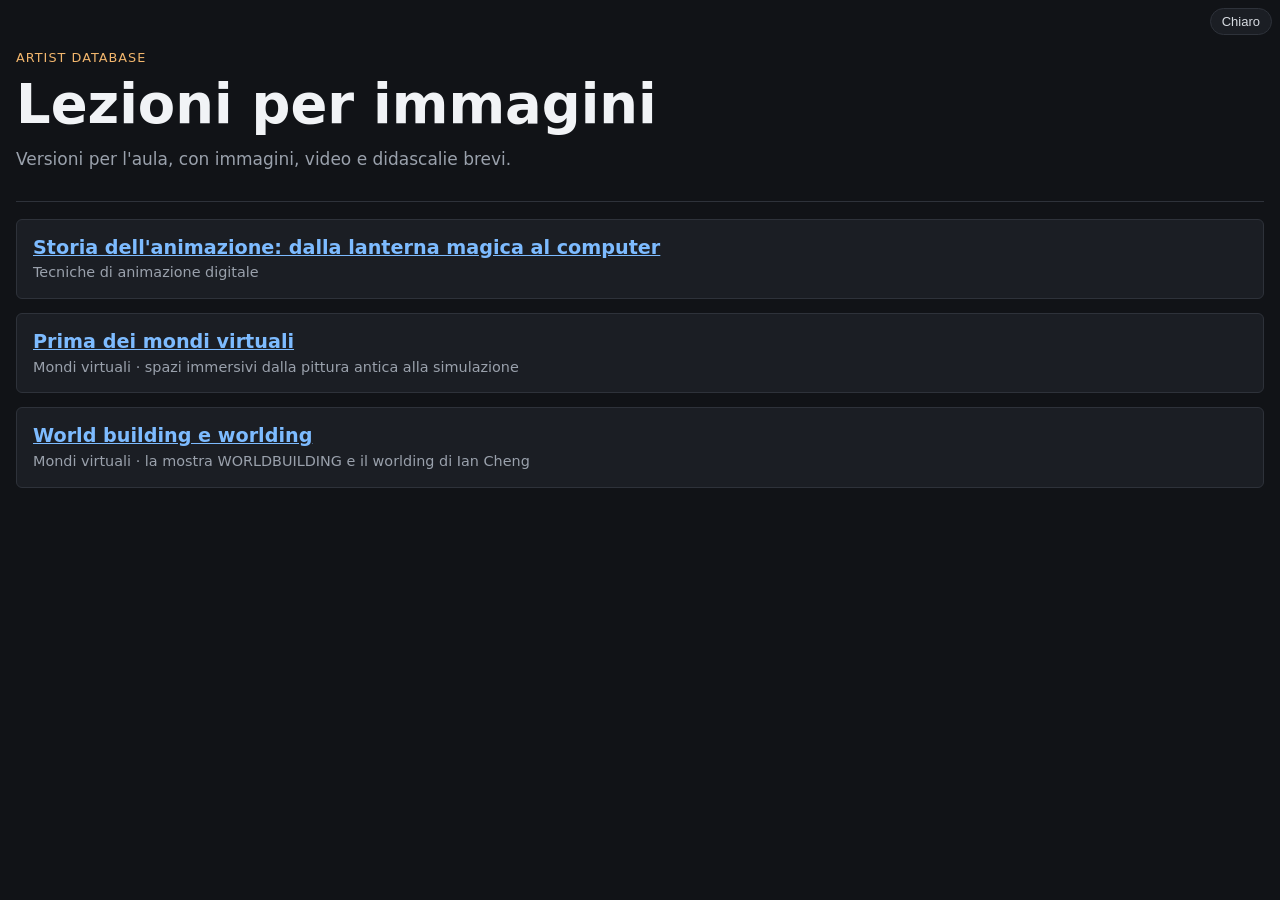
==== lezioni/index.html @ a6354fbe "Lezioni per immagini: storia dell'animazione, prima dei mondi virtuali, world building e worlding Tr" ====
<!doctype html>
<html lang="it">
<head>
<meta charset="utf-8">
<meta name="viewport" content="width=device-width, initial-scale=1">
<meta name="robots" content="noindex">
<title>Lezioni per immagini</title>
<link rel="stylesheet" href="lezioni.css">
<script src="lezioni.js"></script>
</head>
<body>
<main>
<header class="testata">
  <p class="corso">Artist Database</p>
  <h1>Lezioni per immagini</h1>
  <p>Versioni per l'aula, con immagini, video e didascalie brevi.</p>
</header>
<ul class="elenco-lezioni">
  <li><a href="storia-dell-animazione.html">Storia dell'animazione: dalla lanterna magica al computer</a><span>Tecniche di animazione digitale</span></li>
  <li><a href="prima-dei-mondi-virtuali.html">Prima dei mondi virtuali</a><span>Mondi virtuali · spazi immersivi dalla pittura antica alla simulazione</span></li>
  <li><a href="world-building-e-worlding.html">World building e worlding</a><span>Mondi virtuali · la mostra WORLDBUILDING e il worlding di Ian Cheng</span></li>
</ul>
</main>
</body>
</html>
---- lezioni/lezioni.css ----
/* Pagine-lezione: immagini grandi, didascalie brevi, video da avviare in aula. */
:root {
  --sfondo: #111317;
  --pannello: #1b1e24;
  --bordo: #2e323a;
  --testo: #d7dbe1;
  --tenue: #9aa1ac;
  --titolo: #f1f3f6;
  --accento: #f2b66d;
  --link: #7dbbff;
}
:root[data-theme="light"] {
  --sfondo: #fafaf8;
  --pannello: #ffffff;
  --bordo: #dcdcd6;
  --testo: #26282c;
  --tenue: #5f6570;
  --titolo: #111;
  --accento: #9a4b00;
  --link: #0b5cad;
}
* { box-sizing: border-box; }
html { scroll-behavior: smooth; }
body {
  margin: 0;
  background: var(--sfondo);
  color: var(--testo);
  font: 17px/1.5 system-ui, -apple-system, "Segoe UI", Roboto, "Helvetica Neue", Arial, sans-serif;
}
a { color: var(--link); }
main { max-width: 1280px; margin: 0 auto; padding: 0 16px 80px; }

/* testata */
.testata { padding: 48px 0 24px; border-bottom: 1px solid var(--bordo); }
.testata .corso { color: var(--accento); text-transform: uppercase; letter-spacing: .08em; font-size: .8rem; margin: 0 0 8px; }
.testata h1 { color: var(--titolo); font-size: clamp(2rem, 5vw, 3.4rem); line-height: 1.1; margin: 0 0 12px; }
.testata p { color: var(--tenue); margin: 4px 0; max-width: 760px; }
.indice { display: flex; flex-wrap: wrap; gap: 8px; margin: 20px 0 0; padding: 0; list-style: none; }
.indice a { display: block; padding: 5px 12px; border: 1px solid var(--bordo); border-radius: 16px; text-decoration: none; font-size: .85rem; color: var(--testo); }
.indice a:hover { border-color: var(--accento); color: var(--titolo); }

/* blocchi */
section.blocco { padding: 40px 0 8px; border-bottom: 1px solid var(--bordo); scroll-margin-top: 8px; }
section.blocco > h2 { color: var(--titolo); font-size: clamp(1.5rem, 3.4vw, 2.3rem); line-height: 1.15; margin: 0 0 6px; }
section.blocco > h2 .num { color: var(--accento); margin-right: .35em; }
.sotto { color: var(--tenue); font-size: 1.05rem; margin: 0 0 18px; max-width: 820px; }
h3 { color: var(--titolo); font-size: 1.2rem; margin: 30px 0 4px; }
h3 small { color: var(--tenue); font-weight: normal; font-size: .9rem; }
p.nota { max-width: 820px; margin: 6px 0; }
ul.punti { max-width: 860px; padding-left: 20px; margin: 8px 0; }
ul.punti li { margin: 4px 0; }

/* citazioni */
blockquote { margin: 16px 0; padding: 12px 18px; border-left: 3px solid var(--accento); background: var(--pannello); max-width: 860px; }
blockquote p { margin: 0 0 6px; font-size: 1.1rem; color: var(--titolo); }
blockquote cite { font-style: normal; font-size: .85rem; color: var(--tenue); }

/* striscia di immagini */
.striscia { display: flex; gap: 14px; overflow-x: auto; scroll-snap-type: x mandatory; padding: 4px 0 12px; margin: 8px 0; }
.striscia figure { flex: 0 0 auto; max-width: min(640px, 88vw); margin: 0; scroll-snap-align: start; }
.striscia img { display: block; height: clamp(220px, 46vh, 460px); width: auto; max-width: 100%; object-fit: contain; background: #000; border-radius: 4px; cursor: zoom-in; }
.striscia.bassa img { height: clamp(180px, 32vh, 320px); }
figcaption { font-size: .9rem; color: var(--testo); margin-top: 6px; line-height: 1.35; max-width: 640px; }
figcaption small { display: block; color: var(--tenue); font-size: .75rem; margin-top: 2px; }
figure.larga { flex-basis: 100%; max-width: 100%; }
figure.larga img { height: auto; width: 100%; max-height: 60vh; }

/* opere: titolo + testo breve + immagini */
.opera { margin: 26px 0 8px; }
.opera h3 { margin-top: 0; }
.opera p { margin: 2px 0 6px; max-width: 860px; }

/* video */
.video { position: relative; aspect-ratio: 16 / 9; width: min(640px, 88vw); background: #000; border-radius: 4px; overflow: hidden; }
.video img { width: 100%; height: 100%; object-fit: cover; opacity: .85; cursor: pointer; display: block; }
.video button { position: absolute; inset: 0; margin: auto; width: 76px; height: 54px; border: 0; border-radius: 12px; background: rgba(204, 0, 0, .9); cursor: pointer; }
.video button::after { content: ""; position: absolute; left: 31px; top: 15px; border-style: solid; border-width: 12px 0 12px 20px; border-color: transparent transparent transparent #fff; }
.video iframe { position: absolute; inset: 0; width: 100%; height: 100%; border: 0; }
.striscia .video { flex: 0 0 auto; }
figure.con-video { max-width: min(640px, 88vw); }

/* confronto a due colonne */
.due { display: grid; grid-template-columns: repeat(auto-fit, minmax(280px, 1fr)); gap: 14px; margin: 14px 0; }
.due > div { background: var(--pannello); border: 1px solid var(--bordo); border-radius: 6px; padding: 14px 16px; }
.due h4 { margin: 0 0 6px; color: var(--accento); font-size: 1.05rem; }
.due p { margin: 4px 0; }

/* cronologia */
.anno { color: var(--accento); font-weight: bold; font-variant-numeric: tabular-nums; margin-right: .4em; }
.tappe { display: flex; flex-wrap: wrap; gap: 10px; margin: 14px 0 6px; }
.tappe div { flex: 1 1 200px; background: var(--pannello); border: 1px solid var(--bordo); border-radius: 6px; padding: 10px 14px; }
.tappe strong { display: block; font-size: 1.9rem; color: var(--titolo); line-height: 1.1; }
.tappe span { color: var(--tenue); font-size: .9rem; }
.voce { display: grid; grid-template-columns: 7.5rem 1fr; gap: 4px 18px; padding: 18px 0; border-top: 1px dashed var(--bordo); }
.voce:first-of-type { border-top: 0; }
.voce > .data { color: var(--accento); font-weight: bold; font-size: 1.15rem; font-variant-numeric: tabular-nums; }
.voce > .corpo h3 { margin: 0 0 2px; }
.voce > .corpo p { margin: 2px 0 6px; max-width: 860px; }
@media (max-width: 640px) {
  .voce { grid-template-columns: 1fr; }
}

/* fonti */
.fonti { font-size: .85rem; color: var(--tenue); }
.fonti li { margin: 3px 0; }

/* lente: immagine a schermo intero */
#lente { position: fixed; inset: 0; background: rgba(0, 0, 0, .94); display: none; align-items: center; justify-content: center; flex-direction: column; z-index: 100; cursor: zoom-out; padding: 16px; }
#lente.aperta { display: flex; }
#lente img { max-width: 100%; max-height: 88vh; object-fit: contain; }
#lente p { color: #ddd; font-size: .95rem; margin: 10px 0 0; text-align: center; max-width: 900px; }

/* pulsanti in alto */
#comandi { position: fixed; top: 8px; right: 8px; display: flex; gap: 6px; z-index: 50; }
#comandi button { padding: 5px 11px; font-size: 13px; border-radius: 14px; border: 1px solid var(--bordo); background: var(--pannello); color: var(--testo); cursor: pointer; }
section.blocco > h2 small { color: var(--tenue); font-weight: normal; font-size: .55em; margin-left: .4em; }
.elenco-lezioni { list-style: none; padding: 0; }
.elenco-lezioni li { margin: 14px 0; padding: 14px 16px; background: var(--pannello); border: 1px solid var(--bordo); border-radius: 6px; }
.elenco-lezioni a { font-size: 1.2rem; font-weight: bold; }
.elenco-lezioni span { display: block; color: var(--tenue); font-size: .9rem; }
.voce > .corpo { min-width: 0; }
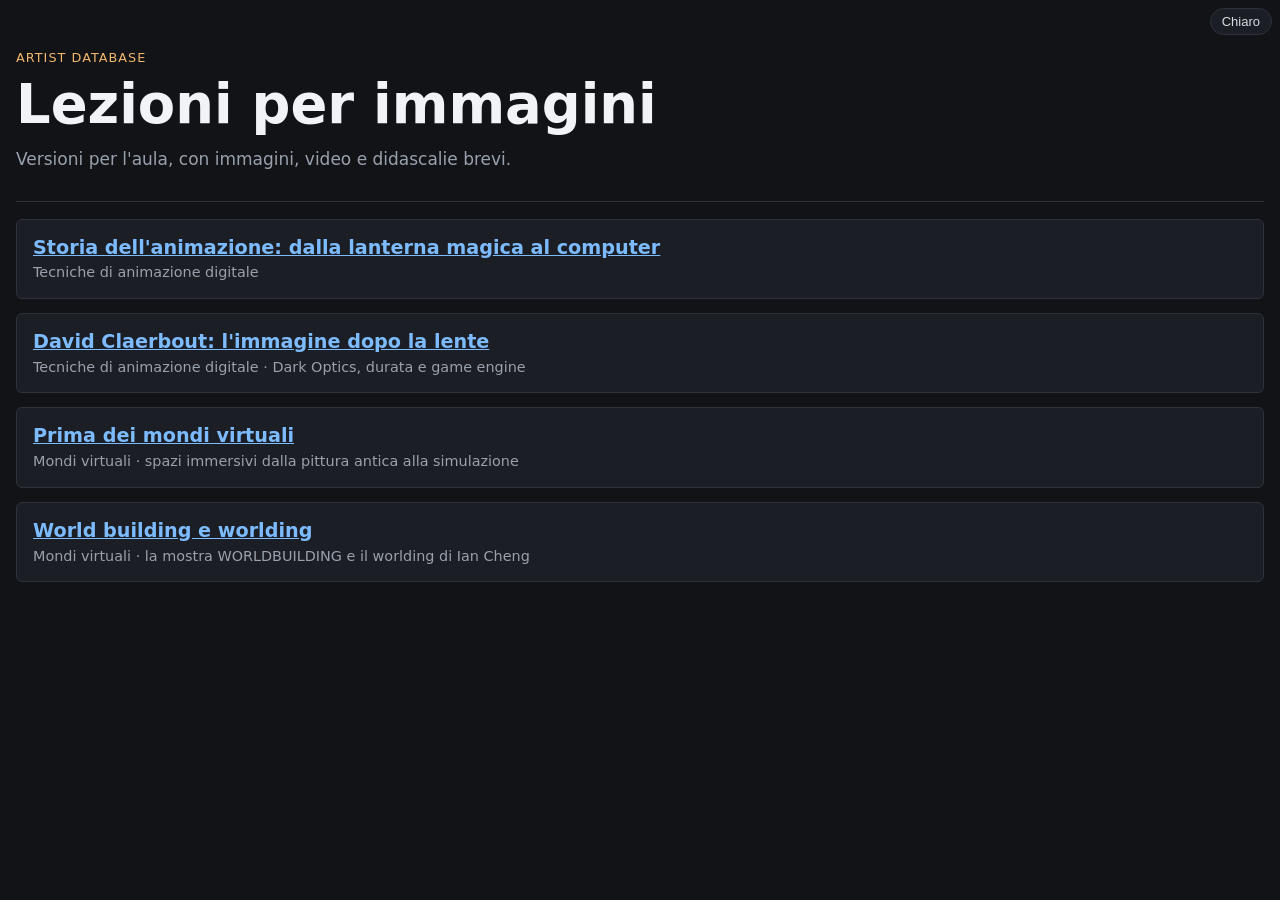
==== commit 30c38449: "Lezioni: storia dell'animazione ampliata, nuova pagina su David Claerbout Co-Authored-By: Claude Opu" ====
--- a/lezioni/index.html
+++ b/lezioni/index.html
@@ -17,6 +17,7 @@
 </header>
 <ul class="elenco-lezioni">
   <li><a href="storia-dell-animazione.html">Storia dell'animazione: dalla lanterna magica al computer</a><span>Tecniche di animazione digitale</span></li>
+  <li><a href="david-claerbout.html">David Claerbout: l'immagine dopo la lente</a><span>Tecniche di animazione digitale · Dark Optics, durata e game engine</span></li>
   <li><a href="prima-dei-mondi-virtuali.html">Prima dei mondi virtuali</a><span>Mondi virtuali · spazi immersivi dalla pittura antica alla simulazione</span></li>
   <li><a href="world-building-e-worlding.html">World building e worlding</a><span>Mondi virtuali · la mostra WORLDBUILDING e il worlding di Ian Cheng</span></li>
 </ul>
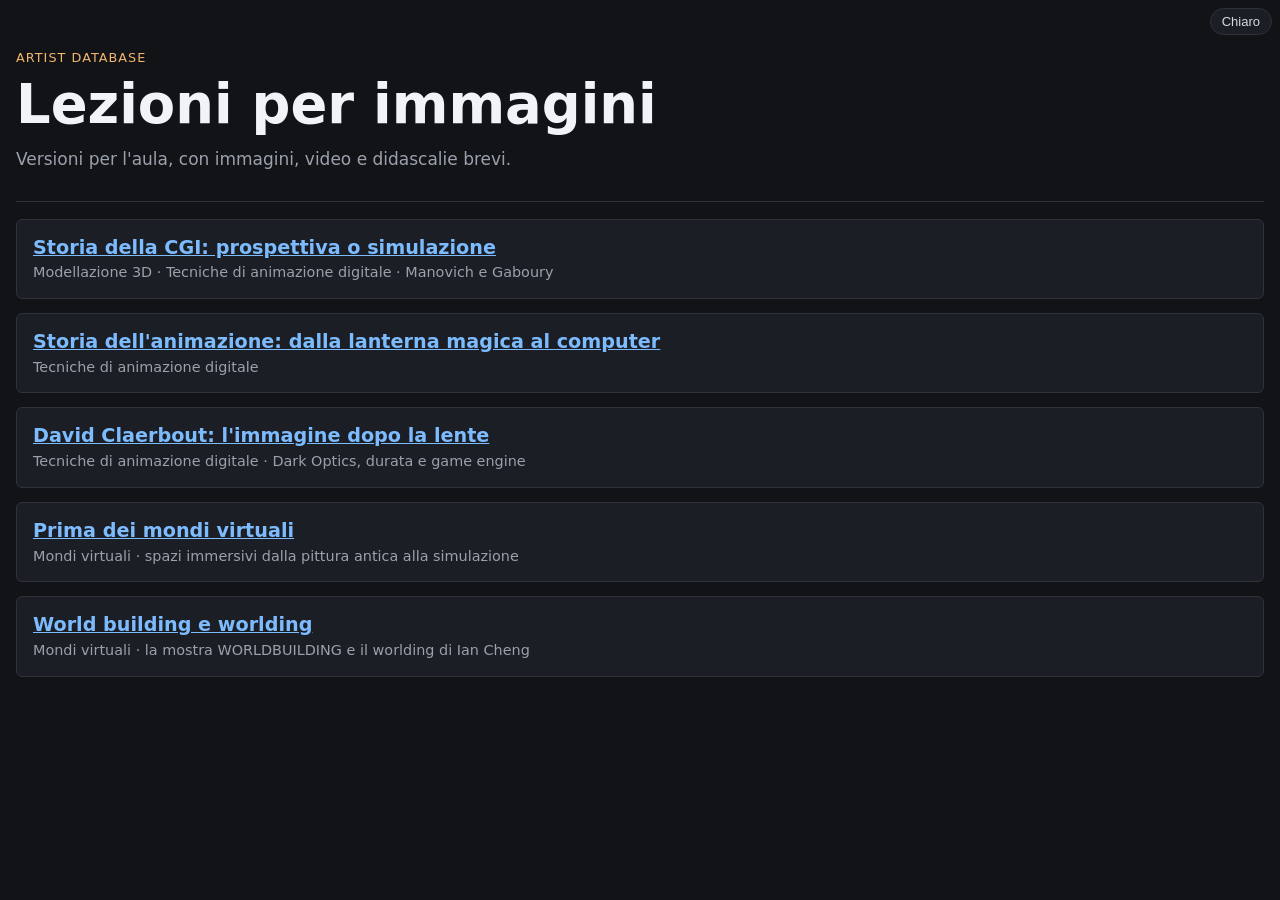
==== commit 342f91d2: "Lezioni: storia della CGI, prospettiva o simulazione (Manovich e Gaboury) Nuova pagina lezioni/stori" ====
--- a/lezioni/index.html
+++ b/lezioni/index.html
@@ -16,6 +16,7 @@
   <p>Versioni per l'aula, con immagini, video e didascalie brevi.</p>
 </header>
 <ul class="elenco-lezioni">
+  <li><a href="storia-della-cgi.html">Storia della CGI: prospettiva o simulazione</a><span>Modellazione 3D · Tecniche di animazione digitale · Manovich e Gaboury</span></li>
   <li><a href="storia-dell-animazione.html">Storia dell'animazione: dalla lanterna magica al computer</a><span>Tecniche di animazione digitale</span></li>
   <li><a href="david-claerbout.html">David Claerbout: l'immagine dopo la lente</a><span>Tecniche di animazione digitale · Dark Optics, durata e game engine</span></li>
   <li><a href="prima-dei-mondi-virtuali.html">Prima dei mondi virtuali</a><span>Mondi virtuali · spazi immersivi dalla pittura antica alla simulazione</span></li>
--- a/lezioni/lezioni.css
+++ b/lezioni/lezioni.css
@@ -119,3 +119,15 @@
 .elenco-lezioni a { font-size: 1.2rem; font-weight: bold; }
 .elenco-lezioni span { display: block; color: var(--tenue); font-size: .9rem; }
 .voce > .corpo { min-width: 0; }
+
+/* traduzione sotto una citazione */
+blockquote p.trad { font-size: .95rem; color: var(--tenue); }
+
+/* tabella di confronto */
+table.confronto { border-collapse: collapse; width: 100%; max-width: 1100px; margin: 14px 0; font-size: .95rem; }
+table.confronto th, table.confronto td { border: 1px solid var(--bordo); padding: 8px 10px; text-align: left; vertical-align: top; }
+table.confronto th { background: var(--pannello); color: var(--accento); }
+table.confronto td:first-child { color: var(--titolo); font-weight: bold; }
+@media (max-width: 640px) {
+  table.confronto { display: block; overflow-x: auto; }
+}
